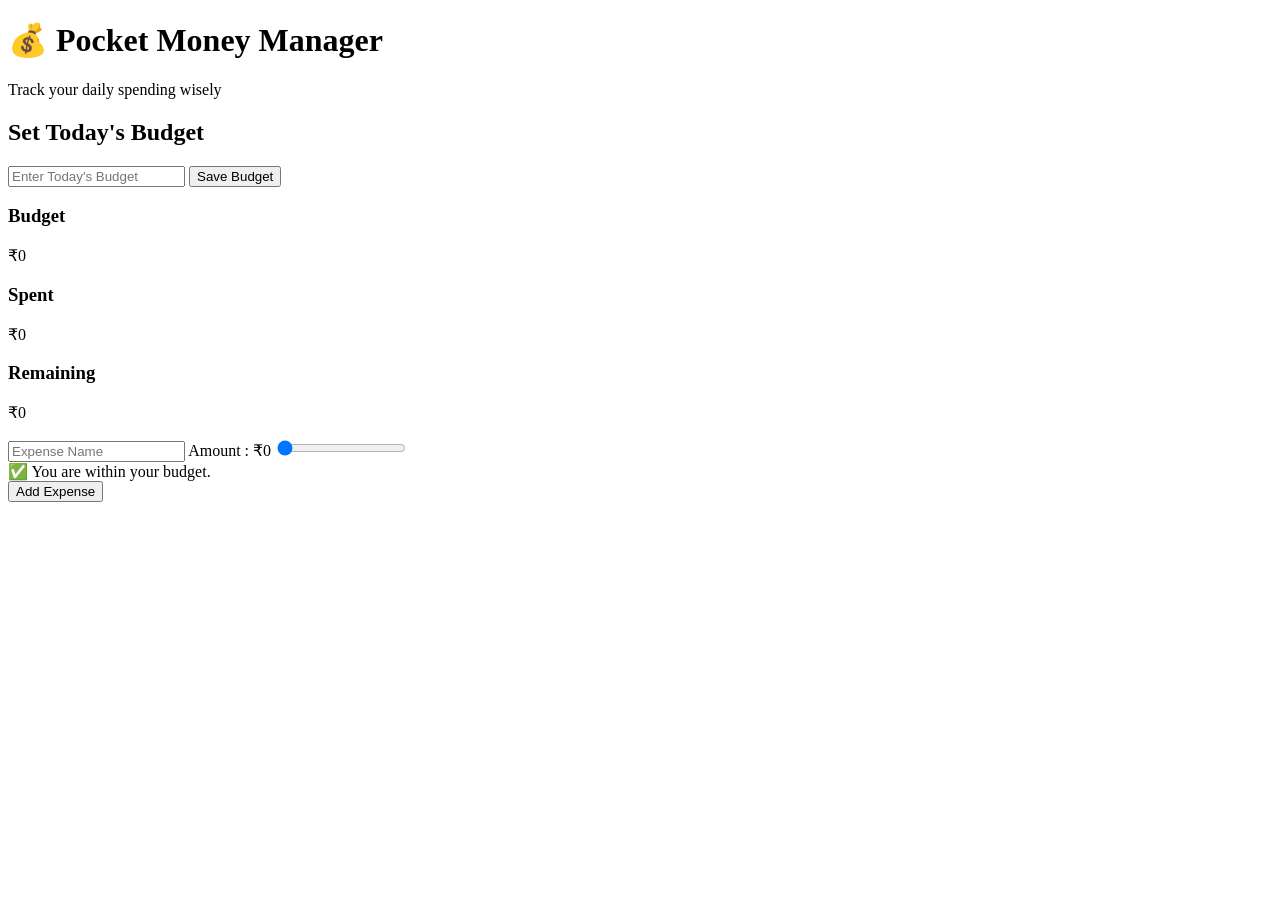
==== index.html @ 9729fa95 "Rename pckt_mny_mng/index.html to index.html" ====
<!DOCTYPE html>
<html lang="en">

<head>

    <meta charset="UTF-8">

    <meta name="viewport" content="width=device-width, initial-scale=1.0">

    <title>Pocket Money Manager</title>

    <link rel="stylesheet" href="style.css">

</head>

<body>

    <div class="container">

        <h1>💰 Pocket Money Manager</h1>

        <p class="subtitle">
            Track your daily spending wisely
        </p>

        <!-- Budget Section -->

        <div class="budget-box">

            <h2>Set Today's Budget</h2>

            <input
                type="number"
                id="budgetInput"
                placeholder="Enter Today's Budget">

            <button onclick="saveBudget()">
                Save Budget
            </button>

        </div>

        <!-- Summary Cards -->

        <div class="summary">

            <div class="card">

                <h3>Budget</h3>

                <p>₹<span id="budgetDisplay">0</span></p>

            </div>

            <div class="card">

                <h3>Spent</h3>

                <p>₹<span id="spentDisplay">0</span></p>

            </div>

            <div class="card">

                <h3>Remaining</h3>

                <p>₹<span id="remainingDisplay">0</span></p>

            </div>

        </div>

        <!-- Expense Section -->

        <div class="input-box">

            <input
                type="text"
                id="taskInput"
                placeholder="Expense Name">

            <label class="amountLabel">

                Amount :
                ₹<span id="amountValue">0</span>

            </label>

            <input
                type="range"
                id="amountSlider"
                min="0"
                max="0"
                value="0"
                step="10">
        
        <div id="statusBox" class="status safe">

                ✅ You are within your budget.

        </div>

            <button onclick="addTask()">
                Add Expense
            </button>

        </div>

        <!-- Expense List -->

        <ul id="taskList"></ul>

    </div>

    <script src="script.js"></script>

</body>

</html>
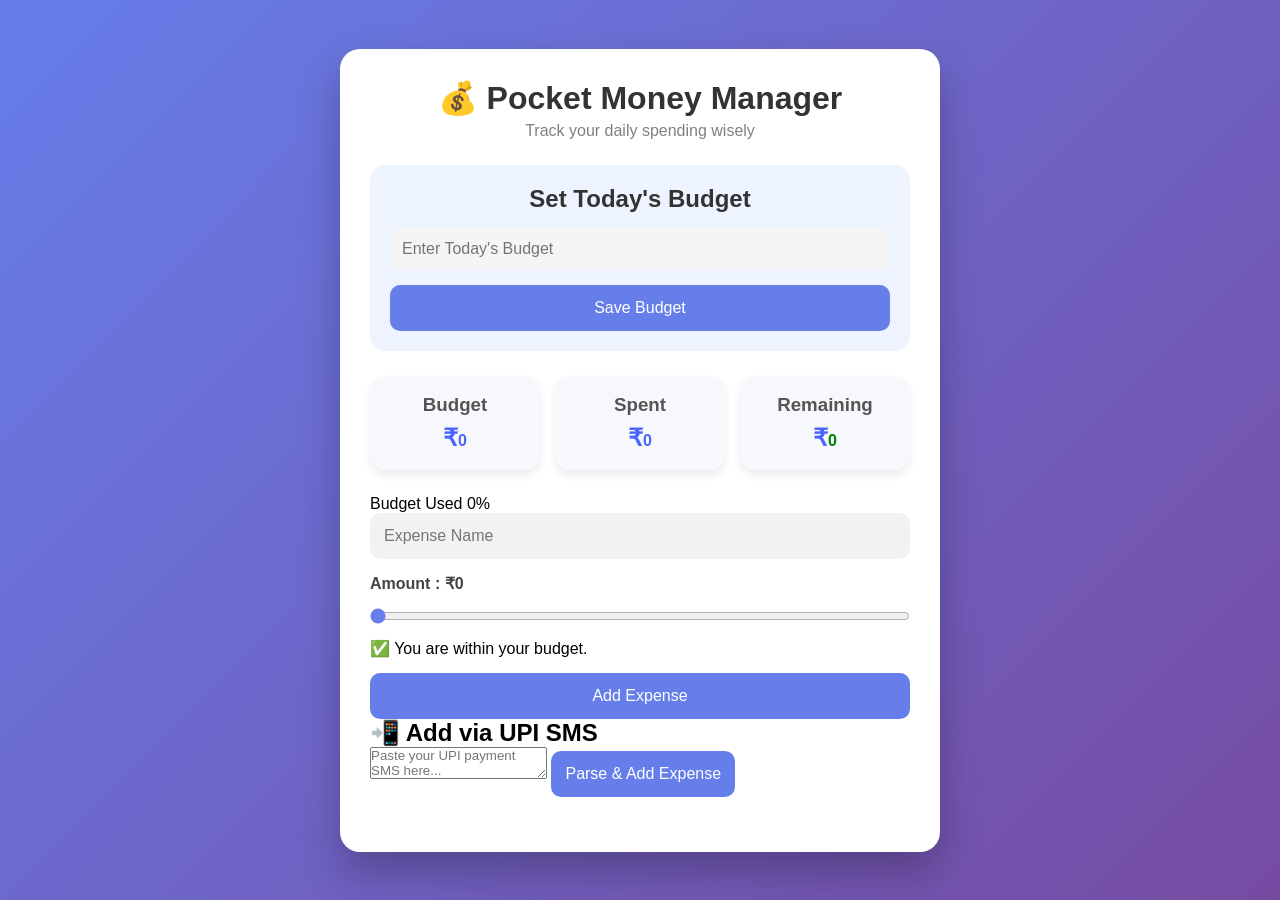
==== commit 271f37bf: "Update index.html" ====
--- a/index.html
+++ b/index.html
@@ -70,6 +70,21 @@
 
         </div>
 
+        <!-- Progress Bar -->
+
+        <div class="progress-container">
+
+            <div class="progress-header">
+                <span>Budget Used</span>
+                <span id="progressPercent">0%</span>
+            </div>
+
+            <div class="progress-bar">
+                <div id="progressFill"></div>
+            </div>
+
+        </div>
+
         <!-- Expense Section -->
 
         <div class="input-box">
@@ -92,16 +107,32 @@
                 min="0"
                 max="0"
                 value="0"
-                step="10">
-        
-        <div id="statusBox" class="status safe">
+                step="5">
+
+            <div id="statusBox" class="status safe">
 
                 ✅ You are within your budget.
 
-        </div>
+            </div>
 
             <button onclick="addTask()">
                 Add Expense
+            </button>
+
+        </div>
+
+        <!-- UPI Auto-Add Section -->
+
+        <div class="upi-box">
+
+            <h2>📲 Add via UPI SMS</h2>
+
+            <textarea
+                id="upiSmsInput"
+                placeholder="Paste your UPI payment SMS here..."></textarea>
+
+            <button onclick="addFromUpiSms()">
+                Parse & Add Expense
             </button>
 
         </div>
--- a/style.css
+++ b/style.css
@@ -0,0 +1,315 @@
+@import url('https://fonts.googleapis.com/css2?family=Poppins:wght@300;400;500;600;700&display=swap');
+
+*{
+    margin:0;
+    padding:0;
+    box-sizing:border-box;
+    font-family:'Poppins',sans-serif;
+}
+
+body{
+    min-height:100vh;
+    display:flex;
+    justify-content:center;
+    align-items:center;
+    background:linear-gradient(135deg,#667eea,#764ba2);
+    padding:30px;
+}
+
+.container{
+    width:600px;
+    background:white;
+    padding:30px;
+    border-radius:20px;
+    box-shadow:0 20px 40px rgba(0,0,0,.25);
+}
+
+h1{
+    text-align:center;
+    color:#333;
+    margin-bottom:5px;
+}
+
+.subtitle{
+    text-align:center;
+    color:gray;
+    margin-bottom:25px;
+}
+
+.budget-box{
+
+    background:#eef4ff;
+
+    padding:20px;
+
+    border-radius:15px;
+
+    margin-bottom:25px;
+
+}
+
+.budget-box h2{
+
+    text-align:center;
+
+    margin-bottom:15px;
+
+    color:#333;
+
+}
+
+.budget-box input{
+
+    width:100%;
+
+    padding:12px;
+
+    border:none;
+
+    outline:none;
+
+    background:#f5f5f5;
+
+    border-radius:10px;
+
+    font-size:16px;
+
+    margin-bottom:15px;
+
+}
+
+.budget-box button{
+
+    width:100%;
+
+}
+
+.summary{
+
+    display:flex;
+
+    justify-content:space-between;
+
+    gap:15px;
+
+    margin-bottom:25px;
+
+}
+
+.card{
+
+    flex:1;
+
+    background:#f7f8fc;
+
+    border-radius:15px;
+
+    padding:18px;
+
+    text-align:center;
+
+    box-shadow:0 5px 10px rgba(0,0,0,.08);
+
+}
+
+.card h3{
+
+    color:#555;
+
+    margin-bottom:8px;
+
+}
+
+.card p{
+
+    font-size:24px;
+
+    font-weight:bold;
+
+    color:#4b63ff;
+
+}
+
+.input-box{
+
+    display:flex;
+
+    flex-direction:column;
+
+    gap:15px;
+
+}
+
+.input-box input[type=text]{
+
+    padding:14px;
+
+    border:none;
+
+    background:#f2f2f2;
+
+    border-radius:10px;
+
+    outline:none;
+
+    font-size:16px;
+
+}
+
+.input-box input[type=text]:focus{
+
+    background:white;
+
+    border:2px solid #667eea;
+
+}
+
+.amountLabel{
+
+    font-weight:600;
+
+    color:#444;
+
+}
+
+#amountSlider{
+
+    width:100%;
+
+    accent-color:#667eea;
+
+    cursor:pointer;
+
+}
+
+button{
+
+    border:none;
+
+    background:#667eea;
+
+    color:white;
+
+    padding:14px;
+
+    border-radius:10px;
+
+    cursor:pointer;
+
+    transition:.3s;
+
+    font-size:16px;
+
+}
+
+button:hover{
+
+    background:#4d5de0;
+
+    transform:translateY(-2px);
+
+}
+
+ul{
+
+    margin-top:25px;
+
+}
+
+li{
+
+    list-style:none;
+
+    display:flex;
+
+    justify-content:space-between;
+
+    align-items:center;
+
+    padding:15px;
+
+    margin-bottom:15px;
+
+    background:#f8f8f8;
+
+    border-left:6px solid #667eea;
+
+    border-radius:12px;
+
+    transition:.3s;
+
+}
+
+li:hover{
+
+    transform:translateX(5px);
+
+    box-shadow:0 10px 20px rgba(0,0,0,.1);
+
+}
+
+span{
+
+    flex:1;
+
+    cursor:pointer;
+
+    font-size:16px;
+
+}
+
+.completed{
+
+    text-decoration:line-through;
+
+    color:gray;
+
+}
+
+.deleteBtn{
+
+    background:#ff4d6d;
+
+    color:white;
+
+    border:none;
+
+    padding:8px 14px;
+
+    border-radius:8px;
+
+}
+
+.deleteBtn:hover{
+
+    background:#d90429;
+
+}
+
+.warning{
+
+    color:red;
+
+    font-weight:bold;
+
+    text-align:center;
+
+    margin-top:15px;
+
+}
+
+@media(max-width:650px){
+
+.container{
+
+width:100%;
+
+}
+
+.summary{
+
+flex-direction:column;
+
+}
+
+}
